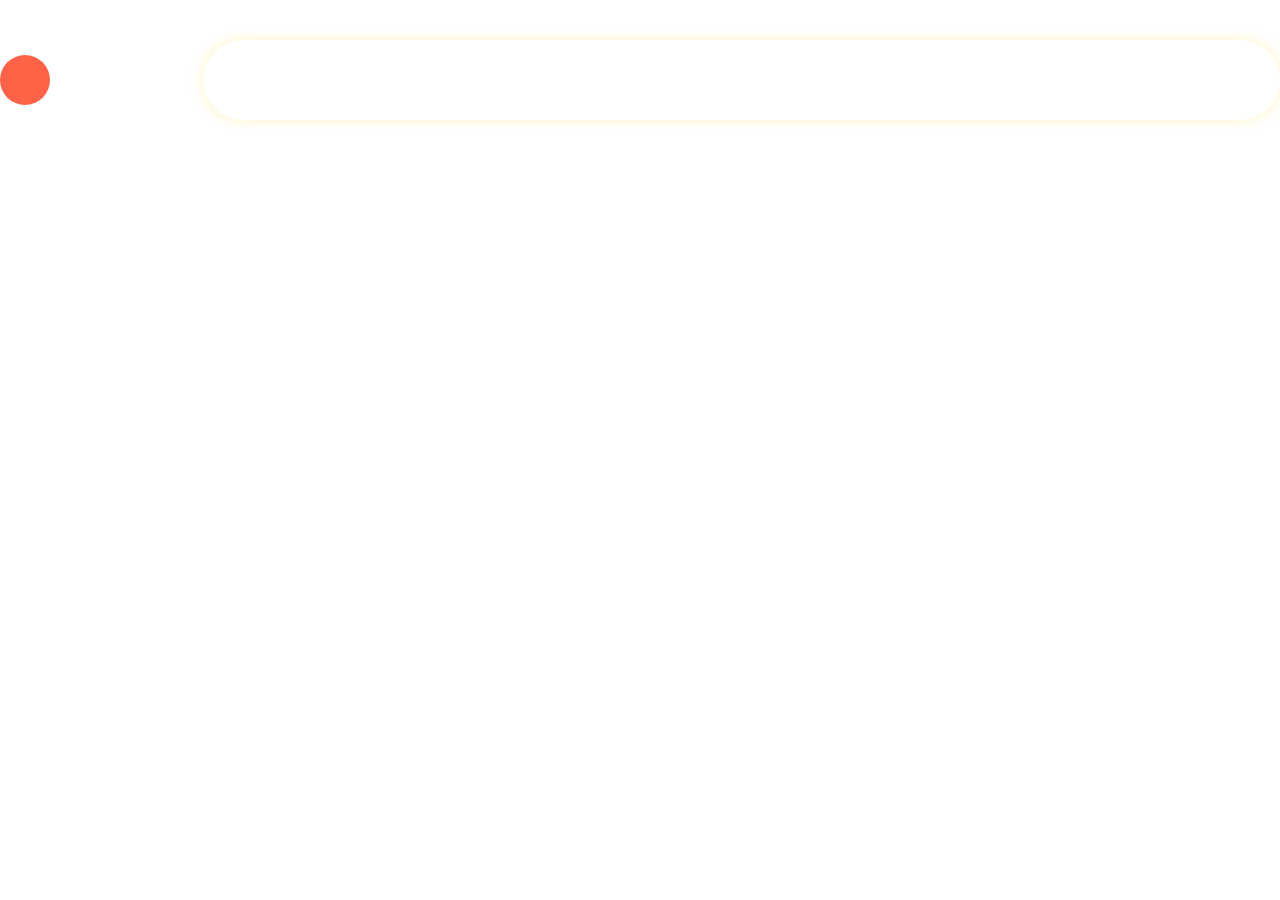
==== DIT.html @ ed3b2b93 "Add files via upload" ====
<!DOCTYPE html>
<html lang="en">
<head>
    <meta charset="UTF-8">
    <meta name="viewport" content="width=device-width, initial-scale=1.0">
    <title>DIT project</title>
    <link rel="stylesheet" href="DIT.css">
</head>
<body>
    <div class="img_back">
        <div class="navbar">
            <div>
                <div id = "profile_pic"></div>
            </div>
            <div class="navbar_logo">
                <p>HUNGER X</p>
            </div>
            <div class="navbar_option">
                <ul class="navbar_option_list">
                    <li>kathi</li>
                    <li>SnapEats</li>
                    <li>Southern Stories</li>
                    <li>quench</li>
                    <li>PaidMess</li>
                </ul>
            </div>
        </div>
    </div>
</body>
</html>
---- DIT.css ----
*{
    margin: 0px;
    padding: 0px;
}

.img_back{
    background-image: url('Desktop_3.png'); 
    background-size: cover;
    height: 100vh;
    width: 100vw;
}

.navbar{
    position: fixed;
    top: 20px;
    width: 100vw;
    height: 120px;
    display: flex;
    align-items: center;
    justify-content: space-evenly;
}

.navbar_option{
    width: 1300px;
    height: 80px;
    backdrop-filter: blur(35px);
    box-shadow: 0px 0px 10px 3px rgba(255,244,183, 0.5);
    border-radius: 40px;
    display: flex;
    justify-content: center;
    align-items: center;
}

.navbar_option_list{
    margin: 0px;
    padding: 0px;
    list-style-type: none;
    font-size: 1.75rem;
    color: white;
    display: flex;
}

.navbar_option_list li{
    margin-left: 100px;
}

#profile_pic{
    height: 50px;
    width: 50px;
    border-radius: 50%;
    background-color: tomato;
}

.navbar_logo{
    font-size: 2.25rem;
    color: white;
}
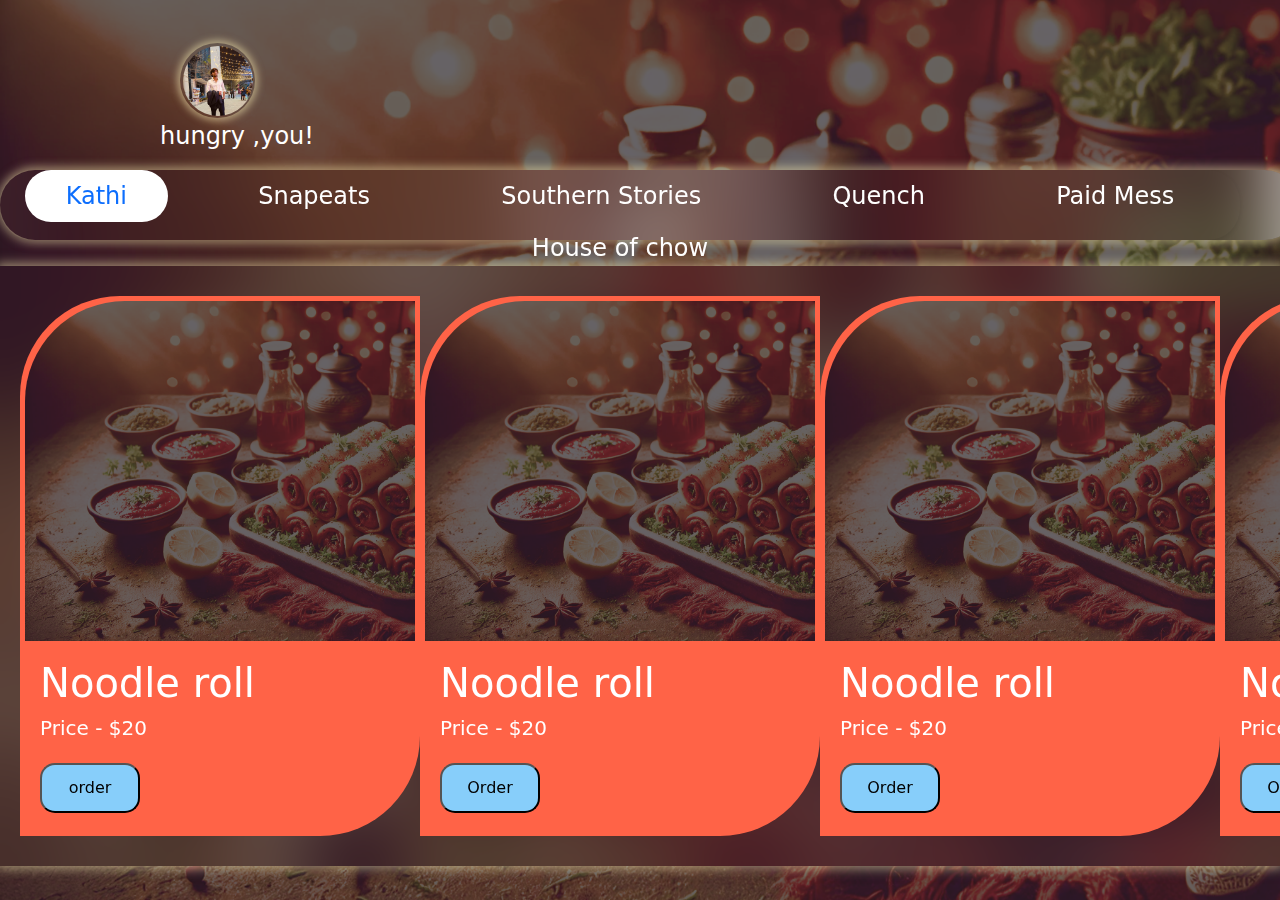
==== commit 9d8d0835: "Refactor navbar layout and add food card components with styling" ====
--- a/DIT.html
+++ b/DIT.html
@@ -5,24 +5,67 @@
     <meta name="viewport" content="width=device-width, initial-scale=1.0">
     <title>DIT project</title>
     <link rel="stylesheet" href="DIT.css">
+    <link href="https://cdn.jsdelivr.net/npm/bootstrap@5.3.3/dist/css/bootstrap.min.css" rel="stylesheet" integrity="sha384-QWTKZyjpPEjISv5WaRU9OFeRpok6YctnYmDr5pNlyT2bRjXh0JMhjY6hW+ALEwIH" crossorigin="anonymous">
 </head>
 <body>
     <div class="img_back">
         <div class="navbar">
-            <div>
-                <div id = "profile_pic"></div>
-            </div>
-            <div class="navbar_logo">
-                <p>HUNGER X</p>
+            <div class="navbar_profile">
+                <div id = "profile_pic">
+                    <div class="profile_pic_main"></div>
+                </div>
+                <p>hungry ,you! </p>
             </div>
             <div class="navbar_option">
-                <ul class="navbar_option_list">
-                    <li>kathi</li>
-                    <li>SnapEats</li>
-                    <li>Southern Stories</li>
-                    <li>quench</li>
-                    <li>PaidMess</li>
+                <ul class="nav nav-pills nav-fill rounded-5 shadow-sm navbar_option" id="pillNav2" role="tablist" style="--bs-nav-link-color: var(--bs-white); --bs-nav-pills-link-active-color: var(--bs-primary); --bs-nav-pills-link-active-bg: var(--bs-white);">
+                    <li class="nav-item" role="presentation">
+                      <button class="nav-link active rounded-5" id="home-tab2" data-bs-toggle="tab" type="button" role="tab" aria-selected="true">Kathi</button>
+                    </li>
+                    <li class="nav-item" role="presentation">
+                      <button class="nav-link rounded-5" id="profile-tab2" data-bs-toggle="tab" type="button" role="tab" aria-selected="false">Snapeats</button>
+                    </li>
+                    <li class="nav-item" role="presentation">
+                      <button class="nav-link rounded-5" id="contact-tab2" data-bs-toggle="tab" type="button" role="tab" aria-selected="false">Southern Stories</button>
+                    </li>
+                    <li class="nav-item" role="presentation">
+                        <button class="nav-link rounded-5" id="contact-tab2" data-bs-toggle="tab" type="button" role="tab" aria-selected="false">Quench</button>
+                    </li>
+                    <li class="nav-item" role="presentation">
+                        <button class="nav-link rounded-5" id="contact-tab2" data-bs-toggle="tab" type="button" role="tab" aria-selected="false">Paid Mess</button>
+                    </li>
+                    <li class="nav-item" role="presentation">
+                        <button class="nav-link rounded-5" id="contact-tab2" data-bs-toggle="tab" type="button" role="tab" aria-selected="false">House of chow</button>
+                    </li>
                 </ul>
+            </div>
+        </div>
+        <div class="main_name">
+            <p>HungerX</p>
+        </div>
+        <div class="main_container">
+            <div class="card_main">
+                <div class="img_div"></div>
+                <p class="food_name">Noodle roll</p>
+                <p class="food_price">Price - $20</p>
+                <button type="button" class="button">order</button>
+            </div>
+            <div class="card_main">
+                <div class="img_div"></div>
+                <p class="food_name">Noodle roll</p>
+                <p class="food_price">Price - $20</p>
+                <button type="button" class="button">Order</button>
+            </div>
+            <div class="card_main">
+                <div class="img_div"></div>
+                <p class="food_name">Noodle roll</p>
+                <p class="food_price">Price - $20</p>
+                <button type="button" class="button">Order</button>
+            </div>
+            <div class="card_main">
+                <div class="img_div"></div>
+                <p class="food_name">Noodle roll</p>
+                <p class="food_price">Price - $20</p>
+                <button type="button" class="button">Order</button>
             </div>
         </div>
     </div>
--- a/DIT.css
+++ b/DIT.css
@@ -12,46 +12,121 @@
 
 .navbar{
     position: fixed;
-    top: 20px;
+    top: 15px;
     width: 100vw;
     height: 120px;
     display: flex;
+    justify-content: space-evenly;
     align-items: center;
-    justify-content: space-evenly;
 }
 
 .navbar_option{
     width: 1300px;
-    height: 80px;
+    height: 70px;
     backdrop-filter: blur(35px);
     box-shadow: 0px 0px 10px 3px rgba(255,244,183, 0.5);
     border-radius: 40px;
     display: flex;
-    justify-content: center;
     align-items: center;
+    margin-right: 60px;
 }
 
-.navbar_option_list{
-    margin: 0px;
-    padding: 0px;
-    list-style-type: none;
-    font-size: 1.75rem;
-    color: white;
-    display: flex;
-}
-
-.navbar_option_list li{
-    margin-left: 100px;
+.navbar_option li{
+    margin-left: 25px;
+    margin-right: 25px;
+    font-size: 1.5rem;
 }
 
 #profile_pic{
-    height: 50px;
-    width: 50px;
+    height: 75px;
+    width: 75px;
     border-radius: 50%;
-    background-color: tomato;
+    box-shadow: 0px 0px 7px 3px rgba(255,244,183, 0.5);
+    margin-left: 180px;
+    margin-top: 20px;
+    display: flex;
+    align-items: center;
+    justify-content: center;
 }
 
-.navbar_logo{
+.profile_pic_main{
+    background-image: url("abhijeet_profile_pic.jpg");
+    background-size: cover;
+    height: 70px;
+    width: 70px;
+    border-radius: 50%;
+}
+
+.navbar_profile p{
+    font-size: 1.5rem;
+    color: white;
+    margin-left: 160px;
+}
+
+.navbar_logo p{
     font-size: 2.25rem;
     color: white;
+    margin: 0px;
+}
+
+.main_name{
+    margin-top: 2.5rem;
+}
+
+.main_name p{
+    font-size: 3.75rem;
+    color: white;
+    text-align: center;
+}
+
+.main_container{
+    height: 600px;
+    width: 100vw;
+    backdrop-filter: blur(35px);
+    box-shadow: 0px 0px 10px 3px rgba(255,244,183, 0.5);
+    padding: 1.25rem;
+    display: flex;
+    align-items: center;
+    justify-content: space-around;
+}
+
+.card_main{
+    height: 540px;
+    width: 400px;
+    background-color: tomato;
+    border-top-left-radius: 100px;
+    border-bottom-right-radius: 100px;
+    padding: 5px;
+
+}
+
+.img_div{
+    background-image: url(Desktop_3.png);
+    background-size: cover;
+    height: 340px;
+    width: 390px;
+    border-top-left-radius: 100px;
+    margin-bottom: 0.75rem;
+}
+
+.food_name{
+    font-size: 2.5rem;
+    color: white;
+    margin-bottom: 0.01rem;
+    margin-left: 15px;
+}
+
+.food_price{
+    font-size: 1.25rem;
+    color: white;
+    margin-bottom: 1.25rem;
+    margin-left: 15px;
+}
+
+.button{
+    height: 50px;
+    width: 100px;
+    background-color: lightskyblue;
+    border-radius: 15px;
+    margin-left: 15px;
 }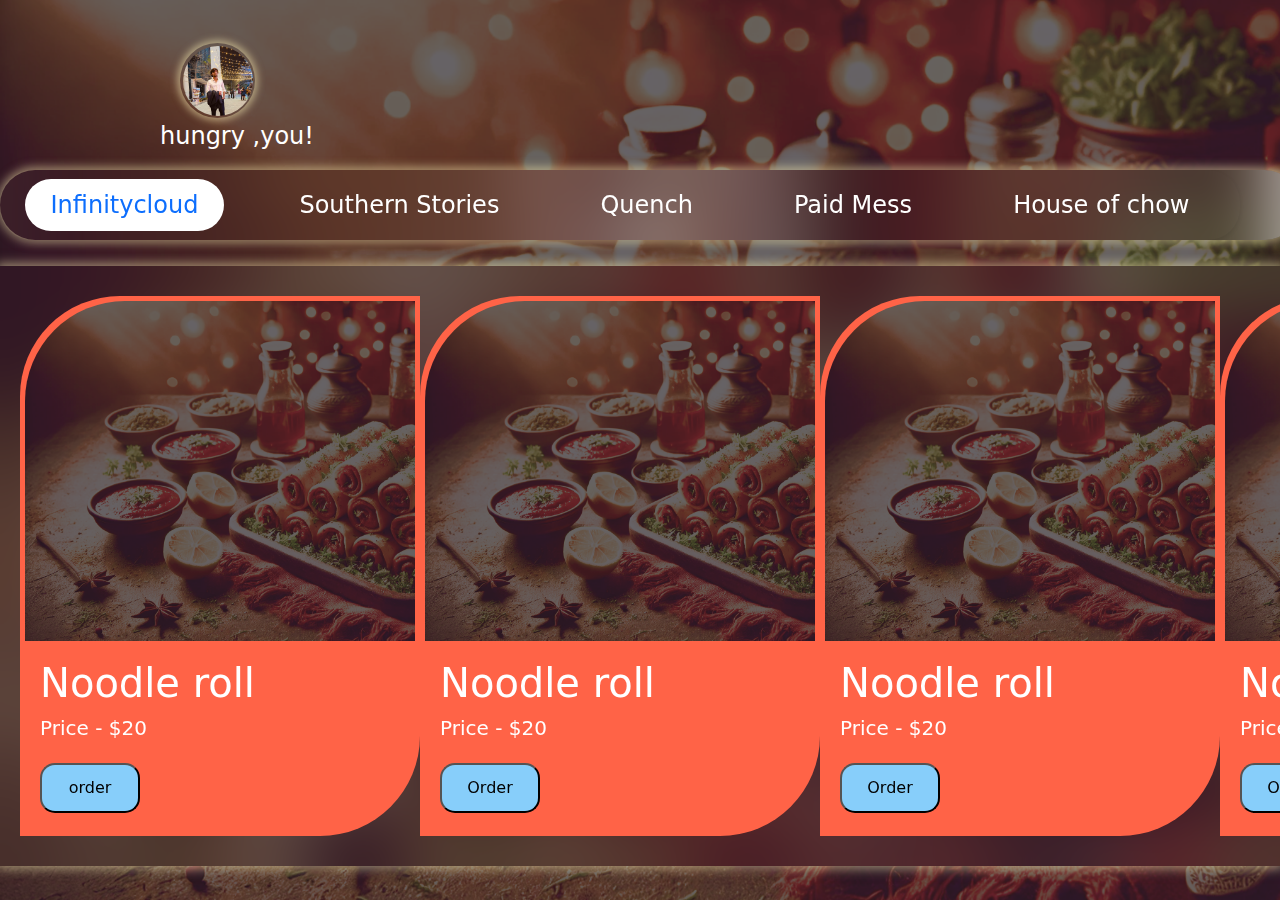
==== commit f398e5d4: "Update navigation and content for Infinitycloud page, enhancing card display and styling" ====
--- a/DIT.html
+++ b/DIT.html
@@ -19,11 +19,9 @@
             <div class="navbar_option">
                 <ul class="nav nav-pills nav-fill rounded-5 shadow-sm navbar_option" id="pillNav2" role="tablist" style="--bs-nav-link-color: var(--bs-white); --bs-nav-pills-link-active-color: var(--bs-primary); --bs-nav-pills-link-active-bg: var(--bs-white);">
                     <li class="nav-item" role="presentation">
-                      <button class="nav-link active rounded-5" id="home-tab2" data-bs-toggle="tab" type="button" role="tab" aria-selected="true">Kathi</button>
+                      <button class="nav-link active rounded-5" id="home-tab2" data-bs-toggle="tab" type="button" role="tab" aria-selected="true">Infinitycloud</button>
                     </li>
-                    <li class="nav-item" role="presentation">
-                      <button class="nav-link rounded-5" id="profile-tab2" data-bs-toggle="tab" type="button" role="tab" aria-selected="false">Snapeats</button>
-                    </li>
+                    
                     <li class="nav-item" role="presentation">
                       <button class="nav-link rounded-5" id="contact-tab2" data-bs-toggle="tab" type="button" role="tab" aria-selected="false">Southern Stories</button>
                     </li>
--- a/DIT.css
+++ b/DIT.css
@@ -129,4 +129,10 @@
     background-color: lightskyblue;
     border-radius: 15px;
     margin-left: 15px;
+}
+
+.card_main:hover{
+    transform: scale(1.05);
+    transition: 0.75s;
+    box-shadow: 0px 0px 10px 3px rgba(255,244,183, 0.5);
 }